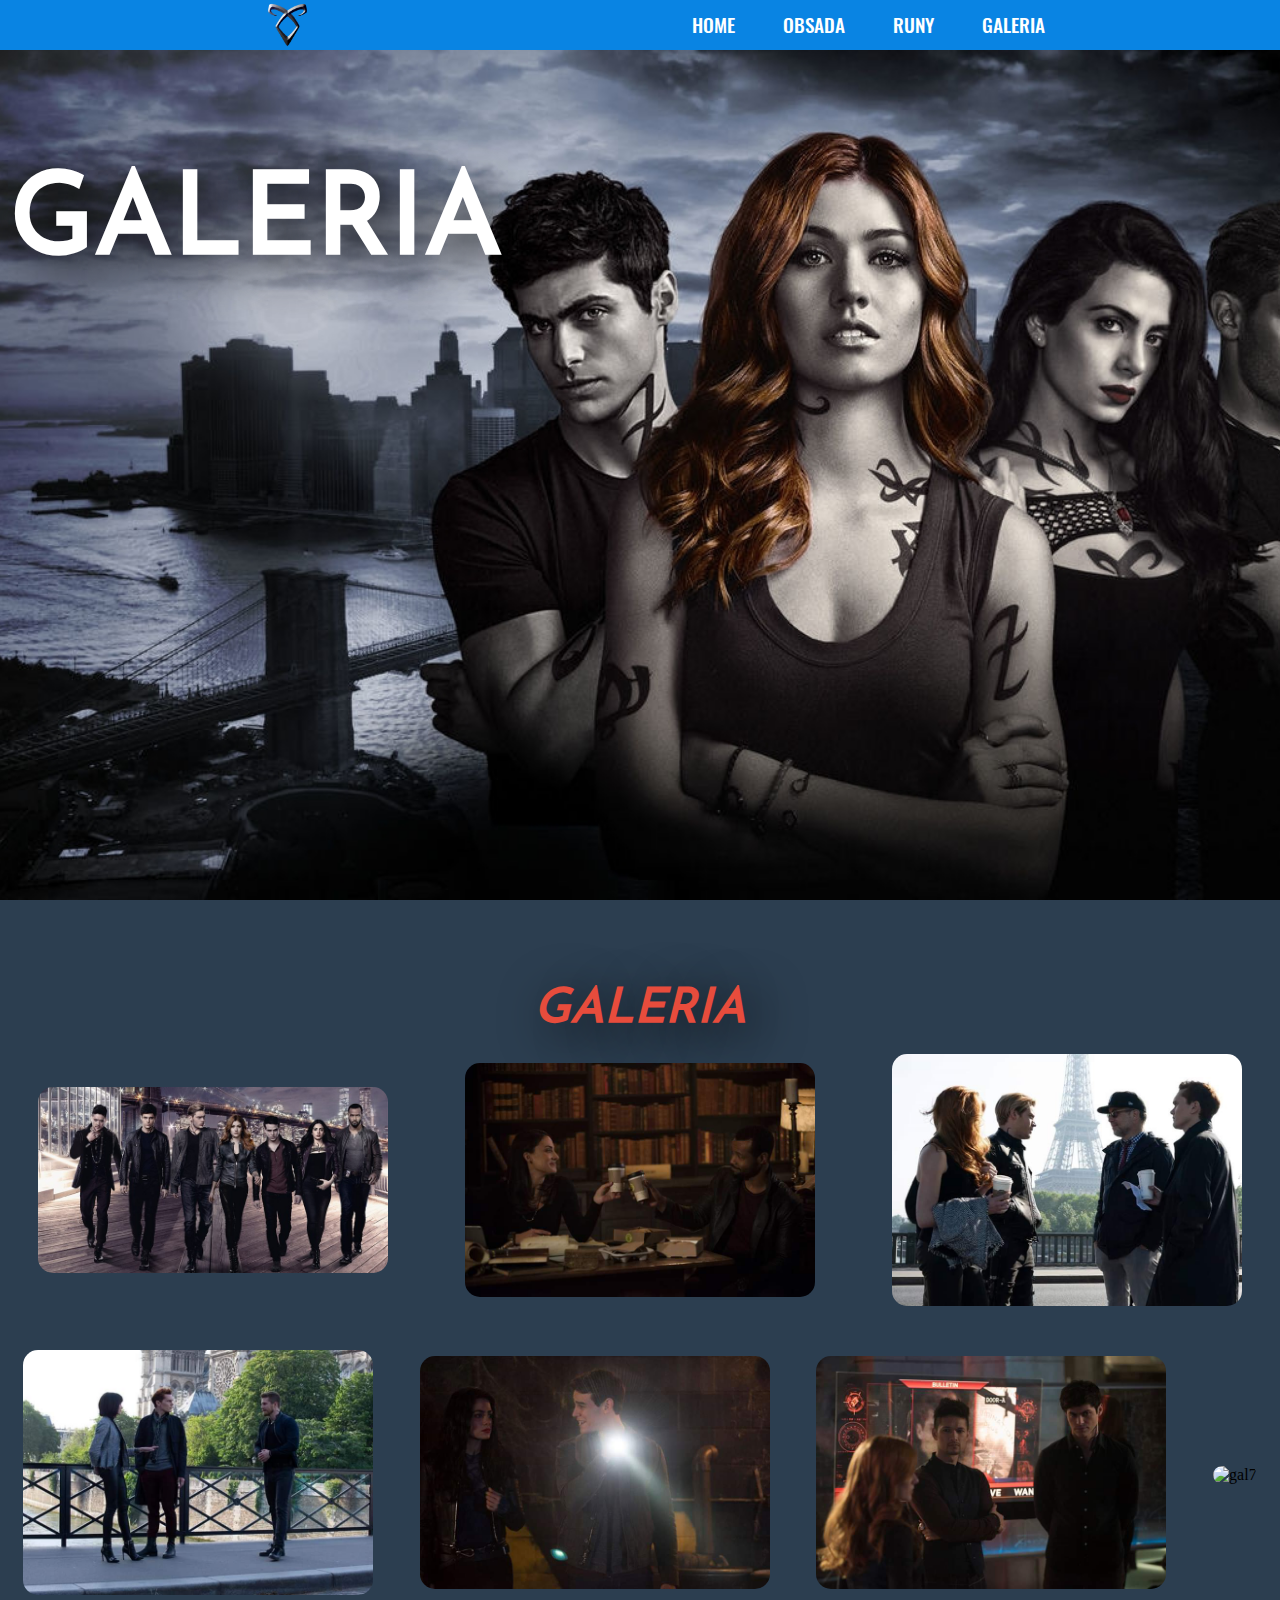
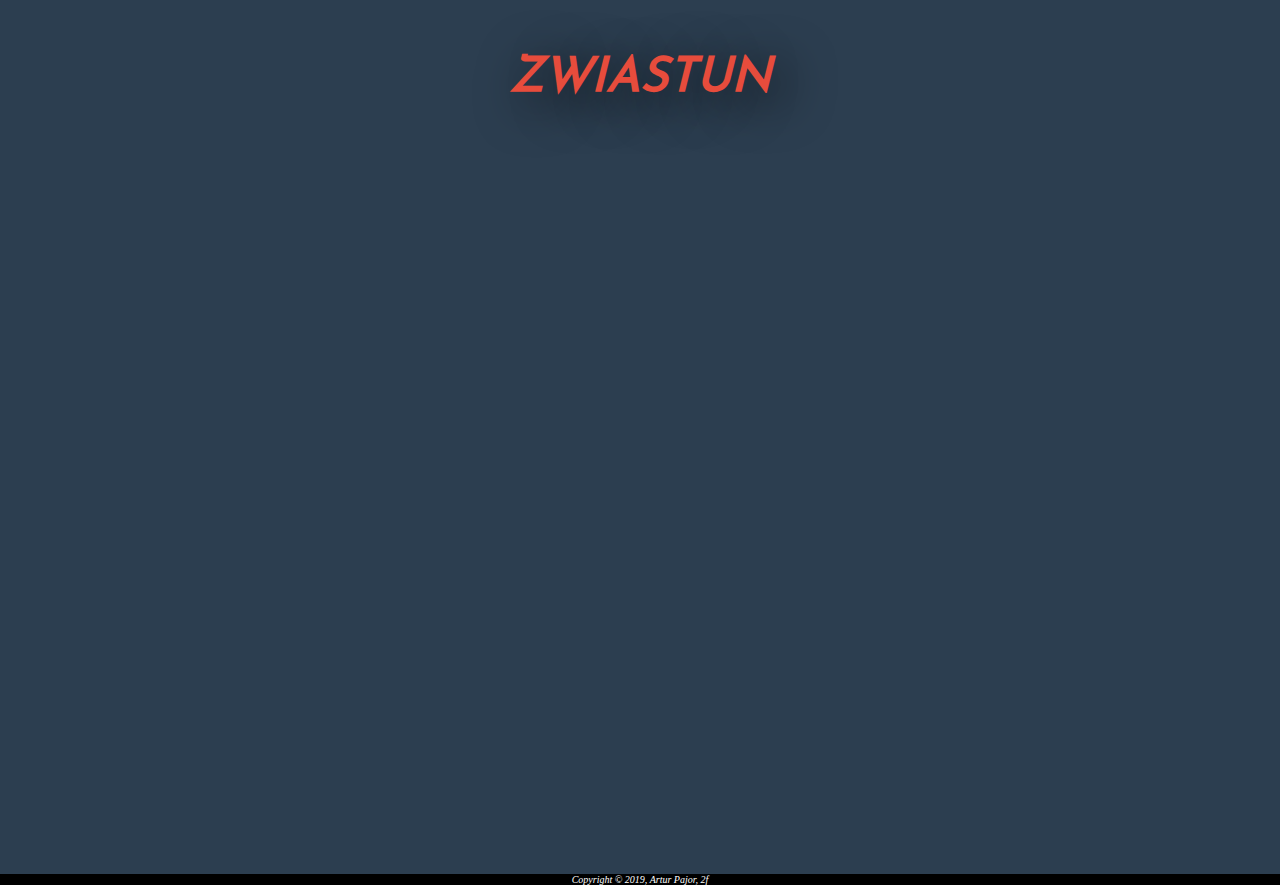
==== galeria.html @ 55b1897b "Add new files" ====
<!DOCTYPE html>
<html lang="pl-PL">
   
    <head>
        <meta charset="UTF-8"/>
        <meta name="Author" content="Artur Pajor"/>
        <title>Shadowhunters</title>
        <link rel="stylesheet" href="STYLE/style.css"/>
        <link rel="stylesheet" href="STYLE/menu.css"/>
        <link rel="stylesheet" href="STYLE/galeria.css"/>
        <meta name="viewport" content="width=device-width, user-scalable=no, initial-scale=1.0, maximum-scale=1.0, minimum-scale=1.0"/>
        <link rel="icon" href="IMG/favicon.ico"/>
        <script src="https://code.jquery.com/jquery-3.3.1.min.js"></script>
    </head>

    <body>
        <header>
            <span class="logo">
                <a href="index.html"><img src="IMG/logo.png" alt="logo"/></a>
            </span>
            <input type="checkbox" id="nav-btn" class="nav-btn"/>
            <nav>
                <ul>
                    <li><a href="index.html" onclick='unChecked()'>Home</a></li>
                    <li><a href="obsada.html" onclick='unChecked()'>Obsada</a></li>
                    <li><a href="runy.html" onclick='unChecked()'>Runy</a></li>
                    <li><a href="galeria.html" onclick='unChecked()'>Galeria</a></li>
                </ul>

            </nav>
            <label for="nav-btn" class="nav-btn-label">
                <span>
                
                </span>
            </label>
        </header>      
        
        <main>
            <section id="home">
                <h2>GALERIA</h2>
            </section>
            
            <section id="content">
                <h2>GALERIA</h2>
                <article class="gallery">
                        <figure><img src="IMG/galeria1.jpg" alt="gal1"/></figure>
                        <figure><img src="IMG/galeria2.jpg" alt="gal2"/></figure>
                        <figure><img src="IMG/galeria3.jpg" alt="gal3"/></figure>
                        <figure><img src="IMG/galeria4.jpg" alt="gal4"/></figure>
                        <figure><img src="IMG/galeria5.jpg" alt="gal5"/></figure>
                        <figure><img src="IMG/galeria6.jpg" alt="gal6"/></figure>
                        <figure><img src="IMG/galeria7.jpg" alt="gal7"/></figure>
                </article>
                
                <article id="film">
                    <h2>ZWIASTUN</h2>
                    <iframe width="560" height="315" src="https://www.youtube.com/embed/nA6nGwUwLt4" frameborder="0" allow="accelerometer; autoplay; encrypted-media; gyroscope; picture-in-picture" allowfullscreen></iframe>
                </article>
            </section>
        </main>
        
        <footer>
            <p>Copyright <span id="copy">&copy;</span> 2019, Artur Pajor, 2f</p>
        </footer>
        
<script>
    
    const navBtn = document.getElementById("nav-btn");
    
    function unChecked(){
        if(navBtn.checked==true)
        navBtn.checked = false;
    }
    
    $(document).ready(function()
                              {
        
        $(document).scroll(function()
        {
            var scrollval = $(document).scrollTop()/100;
            var $scrollValue = 1 - $(document).scrollTop()/500;
            $('.home-box').css('opacity', $scrollValue);
            
        });

        $('')
        
    });
    
</script>
    </body>

</html>
---- STYLE/style.css ----
html{
    scroll-behavior: smooth;
}

*{
    padding: 0;
    margin: 0 auto;
    box-sizing: border-box;
}

@font-face{
    font-family: 'IndieFlower';
    src: url("FONTY/IndieFlower.ttf");
}

@font-face{
    font-family: ('RobotoCondensed');
    src: url("FONTY/RobotoCondensed-Regular.ttf");
}

@font-face{
    font-family: 'JosefinSans';
    src: url("FONTY/JosefinSans-Regular.ttf");
}

body{
    
}

@media screen and (min-width: 1025px){
    
    main #home h1{
        top: 25%;
        left: 20%;
        transform: translate(-50%, -50%);
        font-size: 250%;
    }
    
    main #home h1 span::after{
        content: '\A';
        white-space: pre;
    }
    
    #home h2{
        font-size: 700%;
        top: 25%;
        left: 20%;
        transform: translate(-50%, -50%);
    }
    
    #content h2{
        font-size: 300%;
    }
    
    #content h3{
        font-size: 300%;
    }
    
    .hometekst{
        font-size: 110%;
    }
    
    .jpghome{
        width: 70vh;
    }
    
    audio{
        padding-bottom: 2vh;
        padding-right: 2%;
        padding-left: 2%;
    }
    
}


@media screen and (max-width: 1024px){
    main #home h1{
        top: 85%;
        left: 70%;
        transform: translate(-50%, -50%);
        width: 55%;
    }
    
    #home h2{
        font-size: 260%;
        top: 80%;
        left: 72.5%;
        transform: translate(-50%, -50%);
    }
    
    #content h2{
        font-size: 180%;
    }
    
    #content h3{
        font-size: 180%;
    }
    
    .hometekst{
        font-size: 70%;
    }
    
    .jpghome{
        width: 45vh;
    }
    
    audio{
        display: none;
    }
}


main #home{
    background: url("IMG/stronaglowna.jpg");
    background-repeat: no-repeat;
    background-size: cover;
    background-position: 60%; 
    position: fixed;
    top: 0;
    bottom: 0;
    height: 100vh;
    width: 100%;
    z-index: 1;
}

#home h1{
    position: absolute;
    color: white;
    font-family: 'IndieFlower';
    font-style: italic;
}

#home h2{
    position: absolute;
    color: white;
    font-family: 'JosefinSans', sans-serif;
    text-shadow: 10px 10px 50px black;
}

main #content{
    z-index: 2;
    background-color: #2c3e50; 
    margin-top: 100vh;
    padding-top: 50px; 
    position: relative;
    height: auto;
    width: 100%;
    text-align: center;
}

.homejpg{
    padding-top: 2.5vh;
    padding-bottom: 2.5vh;
}

.jpghome{
    height: auto;
    border-radius: 15px;
}

#content h2{
    color: #e74c3c;
    padding-top: 4vh;
    font-family: 'JosefinSans', sans-serif;
    font-style: italic;
    text-shadow: 10px 10px 50px black;
    text-align: center;
}

#content h3{
    color: #e74c3c;
    padding-top: 5vh;
    font-family: 'JosefinSans', sans-serif;
    font-style: italic;
    text-shadow: 10px 10px 50px black;
    text-align: center;
}

#content p{
    color: white;
    font-family: 'RobotoCondensed', sans-serif;
    padding-top: 5vh;
    text-align: center;
    margin-left: 10%;
    margin-right: 10%;
}

footer{
    background-color: black;
    z-index: 99;
    position: relative;
    color: white;
    text-align: center;
    font-style: italic;
    font-size: 10px;
}
---- STYLE/menu.css ----
@font-face{
    font-family: 'Oswald';
    src: url("FONTY/Oswald-Regular.ttf");
}

:root{
    --nav-bg:rgba(9, 132, 227,1);
}

header{
    background:var(--nav-bg);
    text-align: center;
    position: fixed;
    width: 100%;
    z-index: 999;
    top: 0;
    bottom: 0;
    height: 50px;
}
.logo{
    display: flex;
    align-items: center;
    justify-content: center;
    font-size: 25px;
    height: 50px;
    font-weight: 700;
    color: white;
}
.logo img{
    margin: 5px 5px;
    height: 50px;
    margin-top: 10px;
}
.nav-btn{
    display: none !important;
}
.nav-btn-label{
    position: absolute;
    top: 0;
    left: 0;
    margin-left: 1em;
    height: 100%;
    display: flex;
    align-items: center;
    cursor: pointer;
}
.nav-btn-label span{
    transition: .1s ease;
}
.nav-btn-label span,
.nav-btn-label span::before,
.nav-btn-label span::after{
    display: block;
    background: white;
    height: 2px;
    width: 2em;
    border-radius: 2px;
    position: relative;
}
.nav-btn-label span::before,
.nav-btn-label span::after{
    content: "";
    position: absolute;
    transition: transform .3s ease;
}
.nav-btn-label span::before{
    bottom: 7px;
}
.nav-btn-label span::after{
    top: 7px;
}
.nav-btn:checked ~ .nav-btn-label span{
    
    background: none;
    margin: auto;
}
.nav-btn:checked ~ .nav-btn-label span::before{
    transform: translateY(7px) rotate(45deg);

}
.nav-btn:checked ~ .nav-btn-label span::after{
    transform: translateY(-7px) rotate(-45deg);
}
nav{
    position: absolute;
    text-align: left;
    top: 100%;
    left: 0%;
    background: var(--nav-bg);
    width: 100%;
    transform: scale(1,0);
    transform-origin: top;
    transition: transform .4s ease-in-out;
}
nav ul{
    margin: 0;
    padding: 0;
    list-style: none;
    
    
}
nav li{
    margin-bottom: 1em;
}
nav a{
    color: white;
    font-family: 'Oswald';
    line-height: 50px;
    text-decoration: none;
    font-size: 1.2rem;
    text-transform: uppercase;
    opacity: 0;
    transition: opacity .15s ease-in-out;

}
nav a:hover{
    color: #48dbfb;
    
}
.nav-btn:checked ~ nav{
    transform: scale(1,1);
}
.nav-btn:checked ~ nav a{
    opacity: 1;
    transition: opacity .25s ease-in-out .25s;
}

.home-box{
    width: 90%;
    margin: auto auto;
    height: 80%;
    top: calc(50% + 25px);
    left: 50%;
    max-height: 1000px;
    max-width: 1000px;
    transform: translate(-50%,-50%);
    display: grid;
    position: absolute;
    grid-template-columns: 1fr 1fr 1fr;
    grid-template-rows: 1fr 1fr 1fr;
    grid-gap: 1em;
}

.home-div{
    background: rgba(0,0,0,.7);
    border-radius: .5em;
    padding: 1em;
   
}

#home-div1{
    grid-column: 1/4;
    background-position: center;
    background-repeat: no-repeat;
    background-size: cover;
}

#home-div2{
    grid-column: 1/3;
}
#home-div3{
    grid-row: 2/4;
    grid-column: 3/4;
}


#home-div5{
    display: grid;
    background: transparent;
    grid-template-columns: 1fr 1fr;
    grid-template-rows: 1fr 1fr;
    grid-gap: 1em;
    padding: 0;
    
}
.miniDiv{
    background: rgba(0,0,0,.7);
    border-radius: .5em;
    padding: 1em;
    
}

@media screen and (min-width: 1025px){
    .nav-btn-label{
        display: none;
    }

    header{
        display: grid;
        grid-template-columns: 1fr auto minmax(600px, 3fr) 1fr;
    }

    .logo{
        grid-column: 2 / 3;
    }
    nav{
        all: unset;
        grid-column: 3 / 4;
        display: flex;
        justify-content: flex-end;
        align-items: center;
    }
    nav ul{
        display: flex;
        justify-content: flex-end;
    }

    nav li{
        margin-left: 3em;
        margin-bottom: 0;
    }
    nav a{
        opacity: 1;
        position: relative;
    }

    nav a::before{
        content: "";
        display: block;
        height: 5px;
        background: #48dbfb;
        position: absolute;
        top: -0.75em;
        left: 0;
        right: 0;
        transform: scale(0,1);
        transition: transform ease-in-out .25s;
        color: red;
    }
    nav a:hover::before{
        transform: scale(1,1);
    }
    
    main #home h1{
        top: 25%;
        left: 20%;
        transform: translate(-50%, -50%);
        font-size: 250%;
    }
    
    main #home h1 span::after{
        content: '\A';
        white-space: pre;
    }
    

}


@media screen and (max-width: 1024px){
    nav{
        position: absolute;
        text-align: center;
        top: 100%;
        left: 0%;
        height: calc(100vh - 50px);
        background: var(--nav-bg);
        width: 100%;
        transform: scale(1,0);
        transform-origin: top;
        display: flex;
        align-items: center;
        justify-content: center;
        transition: transform .4s ease-in-out;
    }

    nav ul{      
        align-items: center;
        width: 100%;
        height: 400px;
        padding-top: 50px;
    }
    nav a{
        width: 100%;
        display: block;
        height: 50px;
    }
    
    
    .home-box{

    grid-template-columns: 1fr 1fr;
    grid-template-rows: 1fr 1fr 1fr 1fr;
    grid-gap: .75em;
    width: 95%;
    }

    .home-div{
        
        border-radius: .5em;
        padding: 1em;

    }

    #home-div1, #home-div2{
        grid-column: 1/3;
    }

    #home-div3{
        grid-row: 3/5;
        grid-column: 2/3;
    }


    #home-div5{
        display: grid;
        background: transparent;
        grid-template-columns: 1fr 1fr;
        grid-template-rows: 1fr 1fr;
        grid-gap: .75em;
        padding: 0;
    }
    .miniDiv{
    
        border-radius: .5em;
        padding: 1em;

    }
    
    main #home h1{
        top: 85%;
        left: 70%;
        transform: translate(-50%, -50%);
        width: 55%;
    }
}
---- STYLE/galeria.css ----
@media screen and (min-width: 1025px){
    
    #content figure img{
        width: 350px;
        height: auto;
        margin: 20px; 
    }
    
    iframe{
        width: 75%;
        height: 75vh;
    }
    
    #film{
        height: 95vh;
    }
}

@media screen and (max-width: 1024px){
    
    #content figure img{
        width: 150px;
        height: auto;
        margin: 10px; 
    }
    
    iframe{
        width: 75%;
        height: 35vh;
    }
    
    #film{
        height: 65vh;
    }
}

@media screen and (min-width: 319px) and (max-width: 359px){
    #content figure img{
        width: 140px;
        height: auto;
        margin: 10px; 
    }
    
    iframe{
        width: 75%;
        height: 35vh;
    }
    
    #film{
        height: 65vh;
    }
    
}

main #content{
    height: auto;
}

img{
    border-radius: 15px;
}

figure:hover img{
    position: relative;
    z-index: 1;
    transform: scale(1.1);
    transition: 0.5s all;
    cursor: pointer;
}

.gallery{
    width: 100%;
    height: auto;
    display: flex;
    align-items: center;
    justify-content: center;
    flex-wrap: wrap;
    overflow: hidden;
}

#film{
    position: relative;
}

iframe{
    position: relative;
    margin-top: 5vh;
    border-radius: 15px;
    
}

#content p{
    padding-top: 0;
    font-style: italic;
}
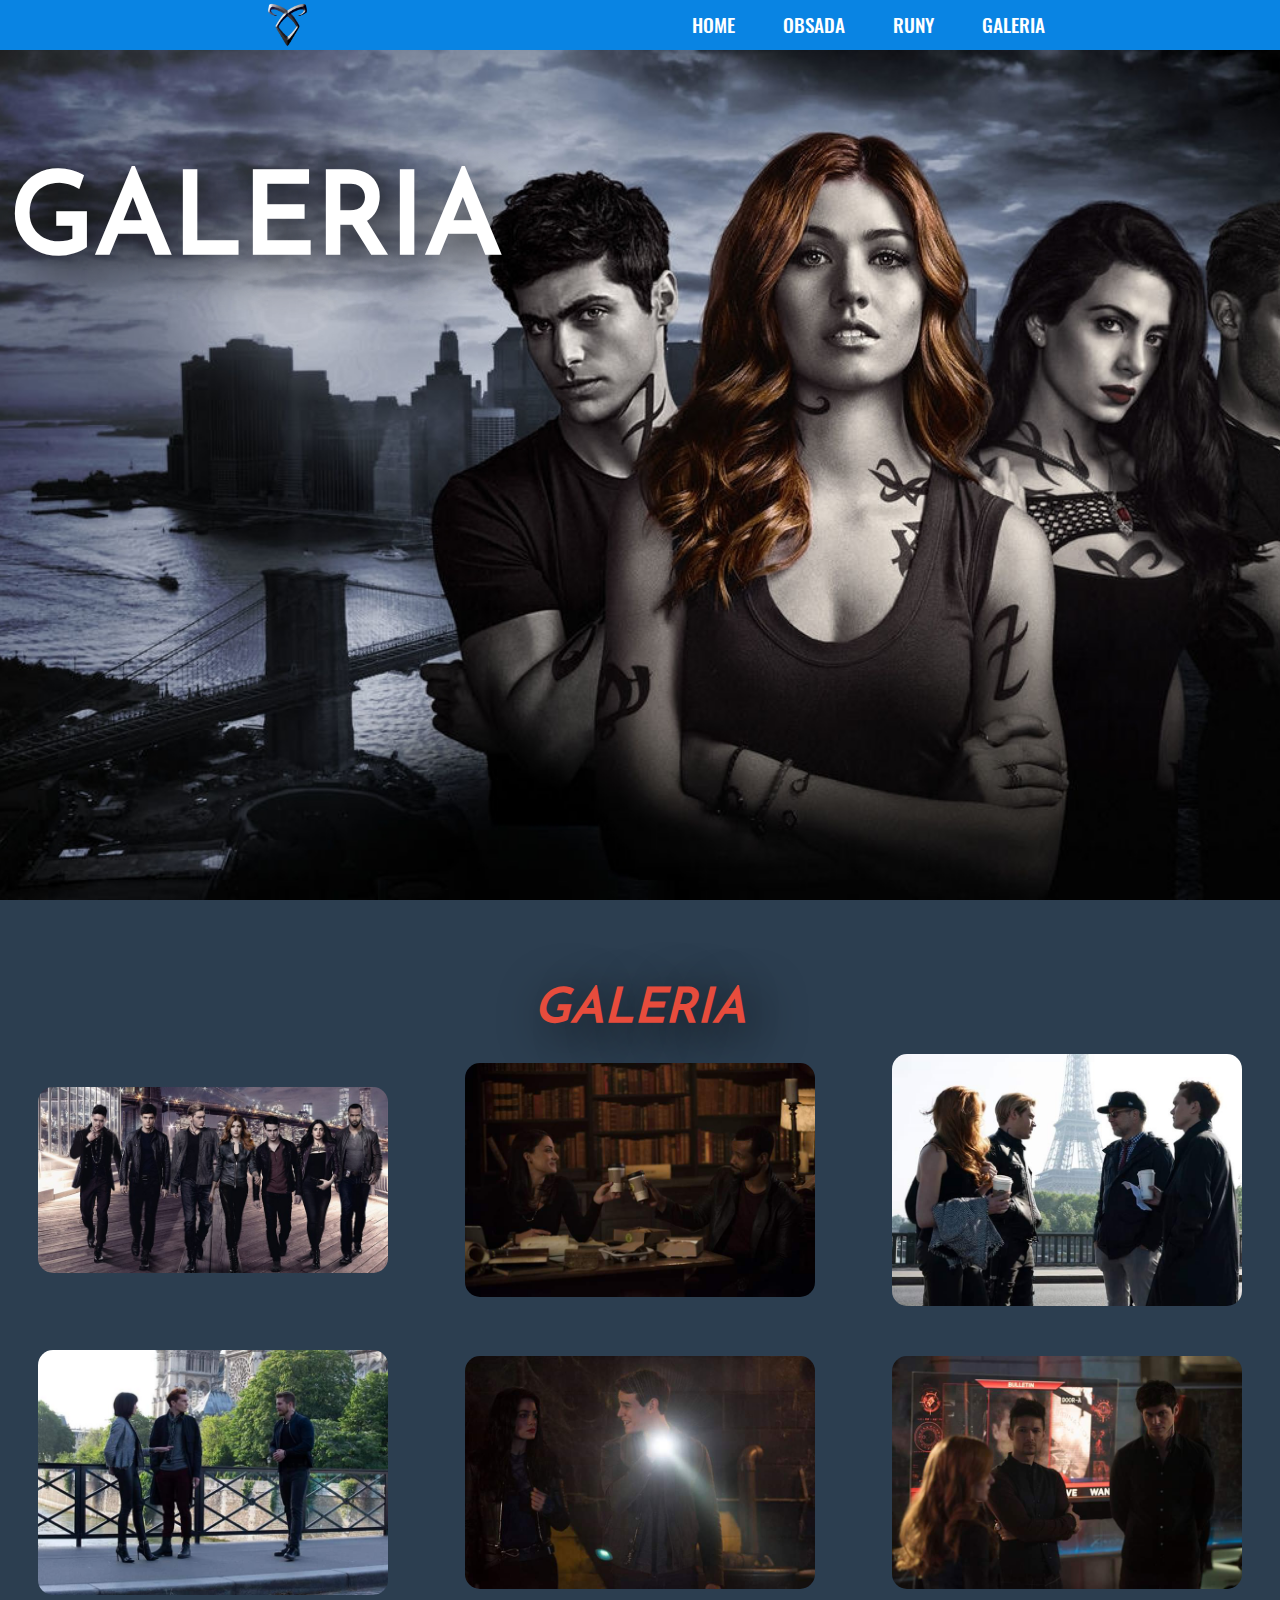
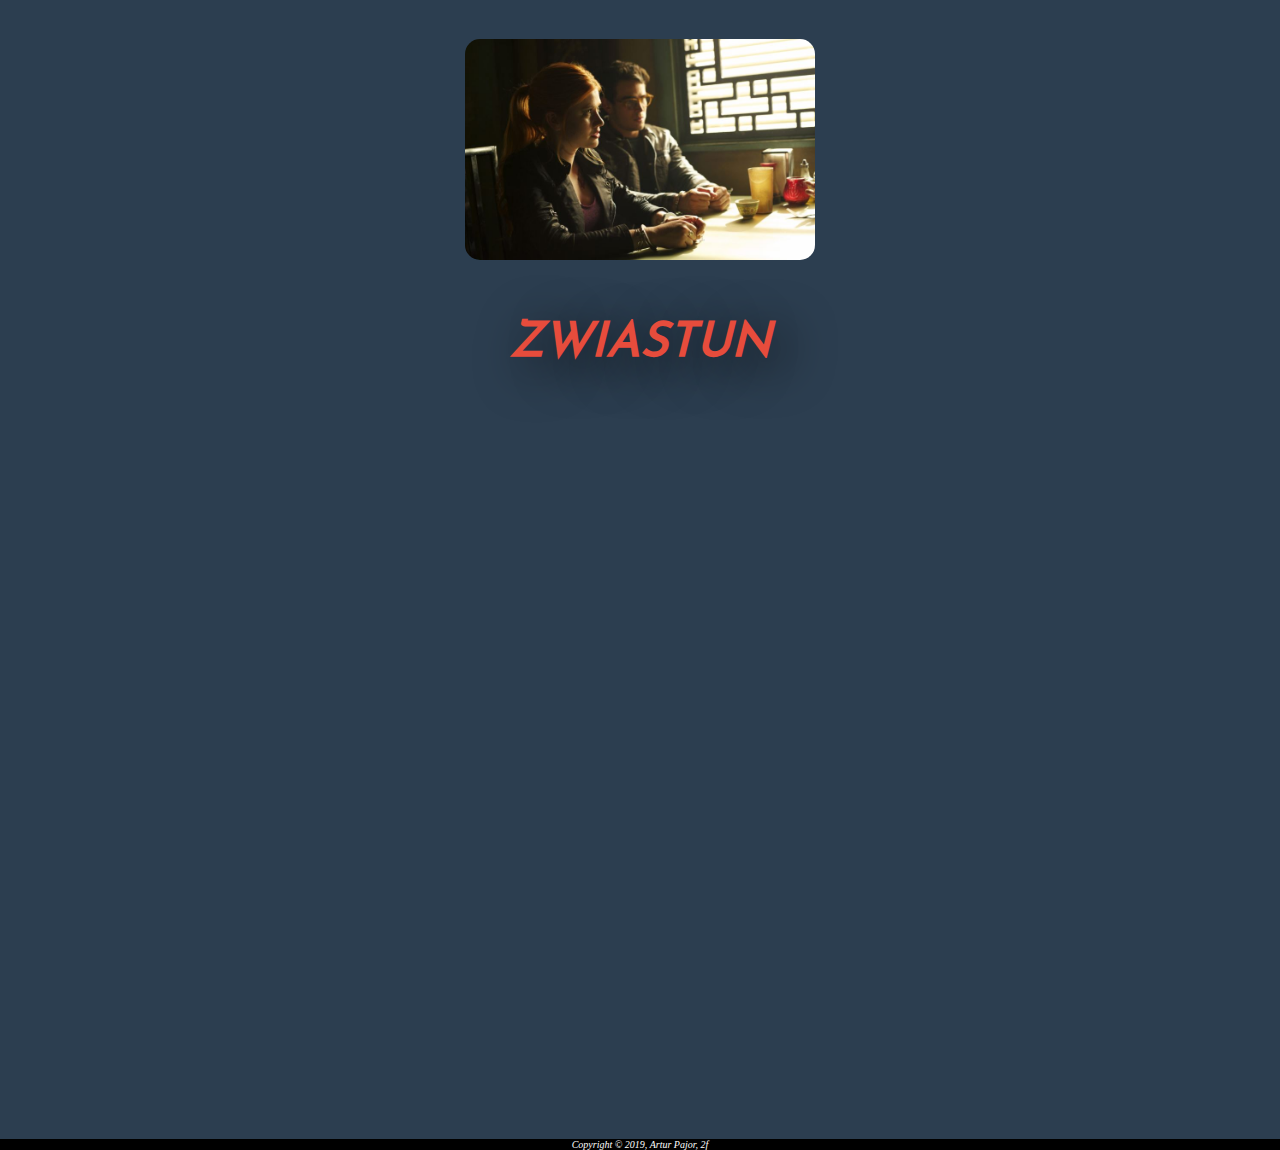
==== commit 3f0c89d2: "Update galeria.html" ====
--- a/galeria.html
+++ b/galeria.html
@@ -49,7 +49,7 @@
                         <figure><img src="IMG/galeria4.jpg" alt="gal4"/></figure>
                         <figure><img src="IMG/galeria5.jpg" alt="gal5"/></figure>
                         <figure><img src="IMG/galeria6.jpg" alt="gal6"/></figure>
-                        <figure><img src="IMG/galeria7.jpg" alt="gal7"/></figure>
+                        <figure><img src="IMG/galeria7.JPG" alt="gal7"/></figure>
                 </article>
                 
                 <article id="film">
@@ -90,4 +90,4 @@
 </script>
     </body>
 
-</html>+</html>
